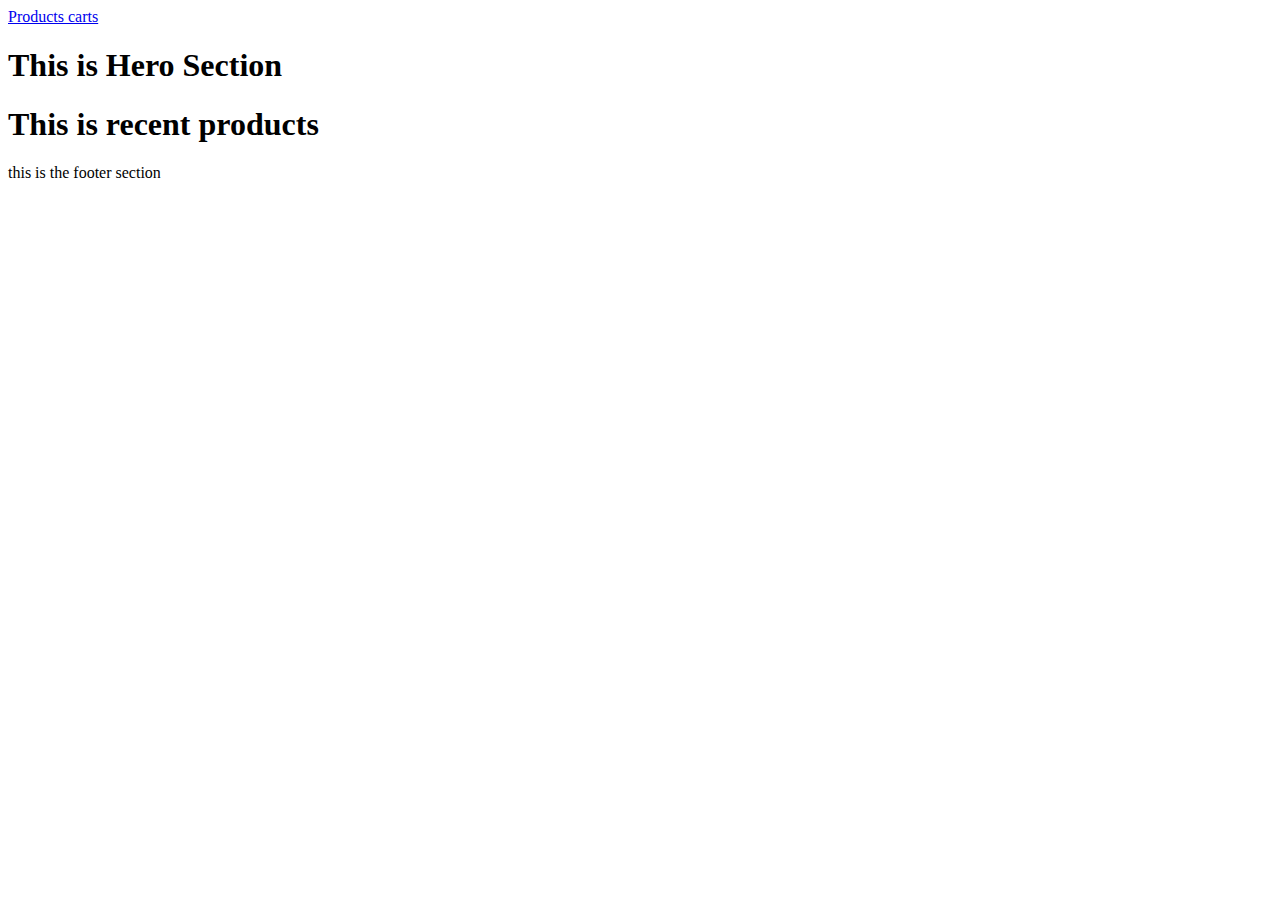
==== index.html @ 3f0049f1 "first commit" ====
<DOCTYPE html>
<html>
                    <head>
                           <title> learning Html </title>
                    </head>
                     
                     <body>
                     <header>
                           <nav> 
                                <a href="products.html"> Products </a>
                                <a href="cart.html"> carts </a>
                           </nav>
                           </header>
                             <main>
                                   <section>
                                    <h1> This is Hero Section </h1>
                            </Section> 
                            <section>
                            </section>
                                    <h1> This is recent products </h1>                            
                            </main>
                            <footer>
                                    <p> this is the footer section </p>

<body>
</body>
</html>
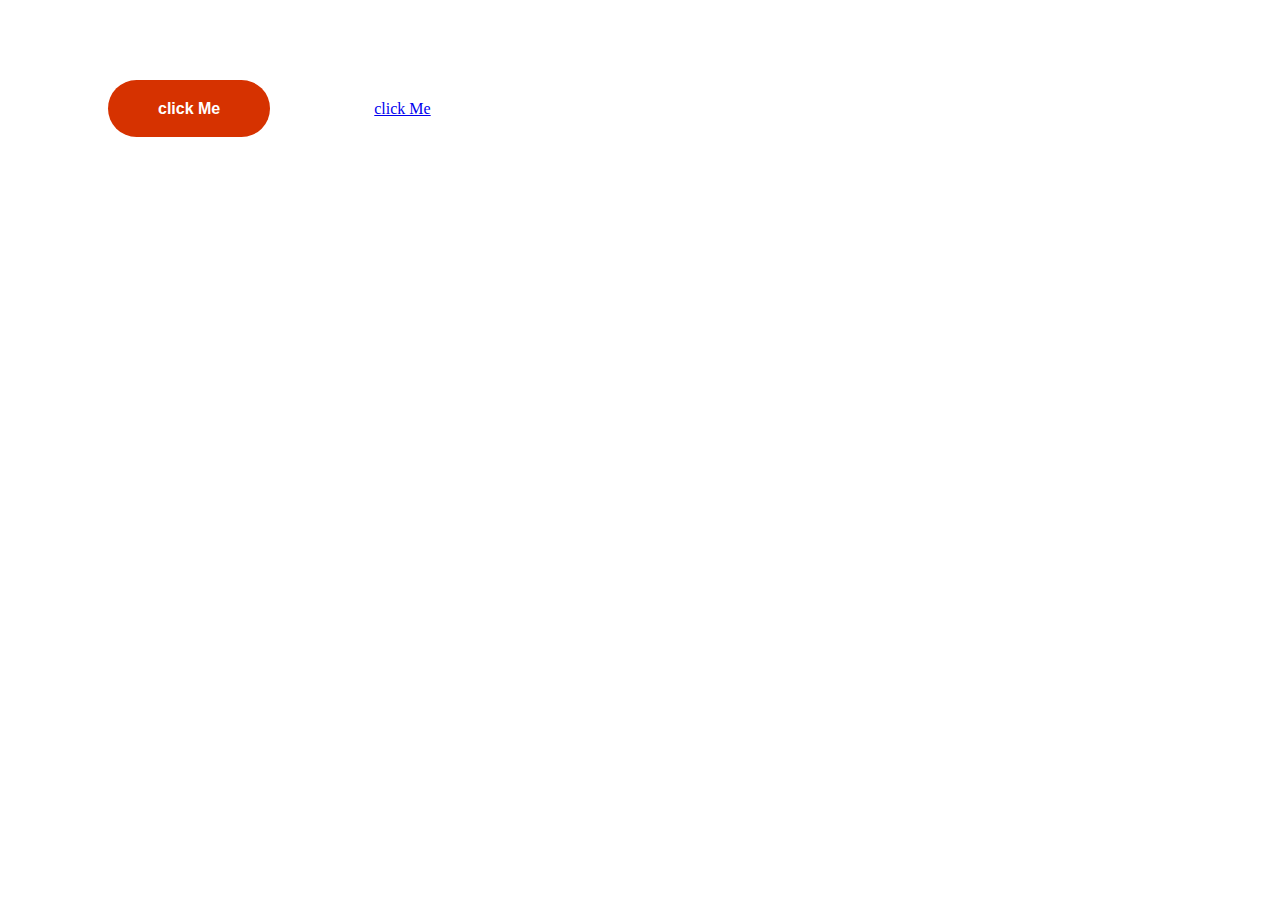
==== commit 0c83349a: "checkpoint file" ====
--- a/index.html
+++ b/index.html
@@ -1,27 +1,14 @@
 <DOCTYPE html>
 <html>
-                    <head>
-                           <title> learning Html </title>
-                    </head>
-                     
-                     <body>
-                     <header>
-                           <nav> 
-                                <a href="products.html"> Products </a>
-                                <a href="cart.html"> carts </a>
-                           </nav>
-                           </header>
-                             <main>
-                                   <section>
-                                    <h1> This is Hero Section </h1>
-                            </Section> 
-                            <section>
-                            </section>
-                                    <h1> This is recent products </h1>                            
-                            </main>
-                            <footer>
-                                    <p> this is the footer section </p>
-
-<body>
-</body>
+        <head>
+          <title> learning Html </title>
+                    
+          <link rel="stylesheet" href="style.css"/>
+        </head>
+        
+        <body>
+                <div style="margin-bottom: 100px"></div>
+            <a href="#" class="click">click Me</a>
+            <a href="#" class="touch">click Me</a>
+  </body>
 </html>--- a/style.css
+++ b/style.css
@@ -0,0 +1,11 @@
+.click{
+       padding: 20px 50px;
+       border: none;
+       margin: 30px 100px 10px;
+       border-radius: 50px;
+       text-decoration: none;
+       color: #fff;
+       background-color: #d63200;
+       font-weight: 700;
+       font-family: Verdana, Geneva, Tahoma, sans-serif;
+} 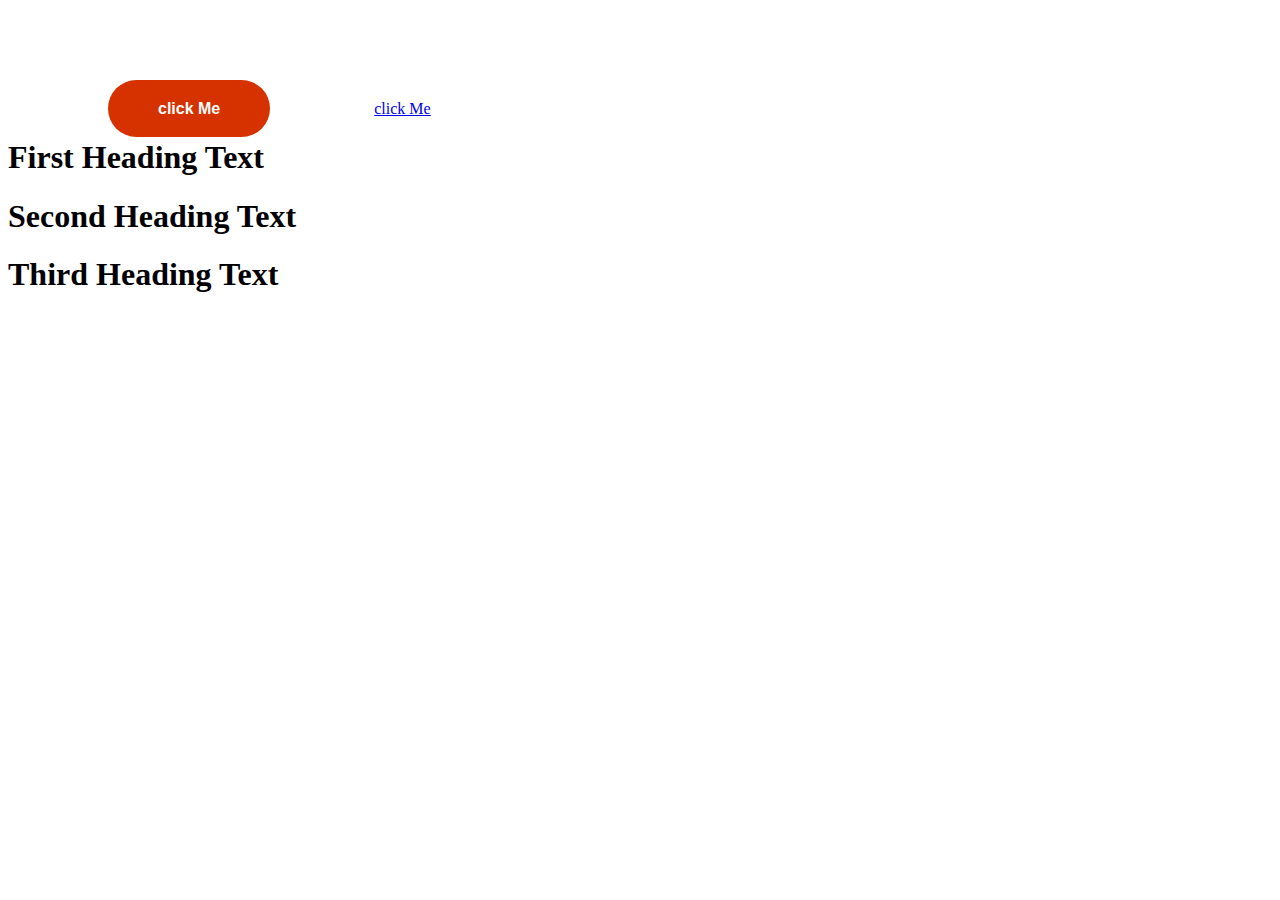
==== commit 94ec001b: "project_8" ====
--- a/index.html
+++ b/index.html
@@ -10,5 +10,13 @@
                 <div style="margin-bottom: 100px"></div>
             <a href="#" class="click">click Me</a>
             <a href="#" class="touch">click Me</a>
+           
+            <section class="container">
+              <section><h1>First Heading Text</h1></div>
+              <section><h1>Second Heading Text</h1></div>
+              <section><h1>Third Heading Text</h1></div> 
+                
+              </section>
+            </section>
   </body>
 </html>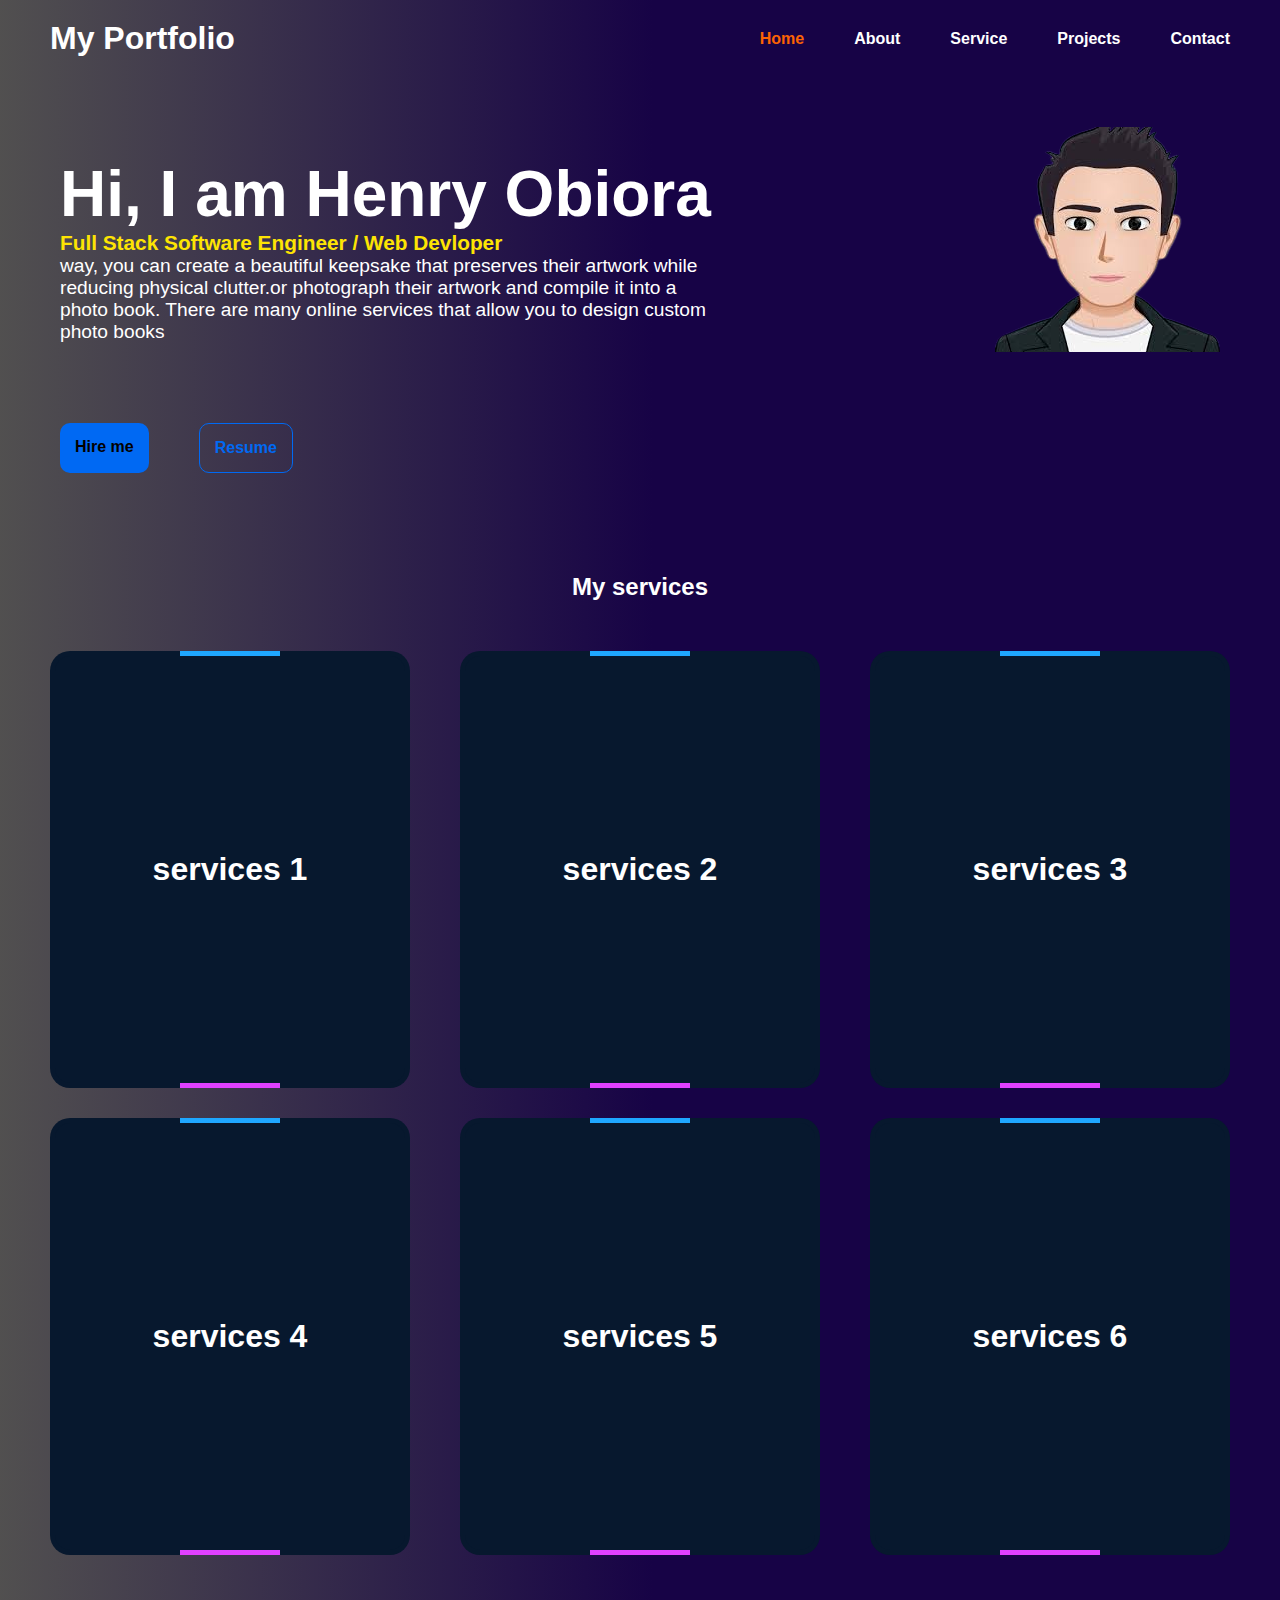
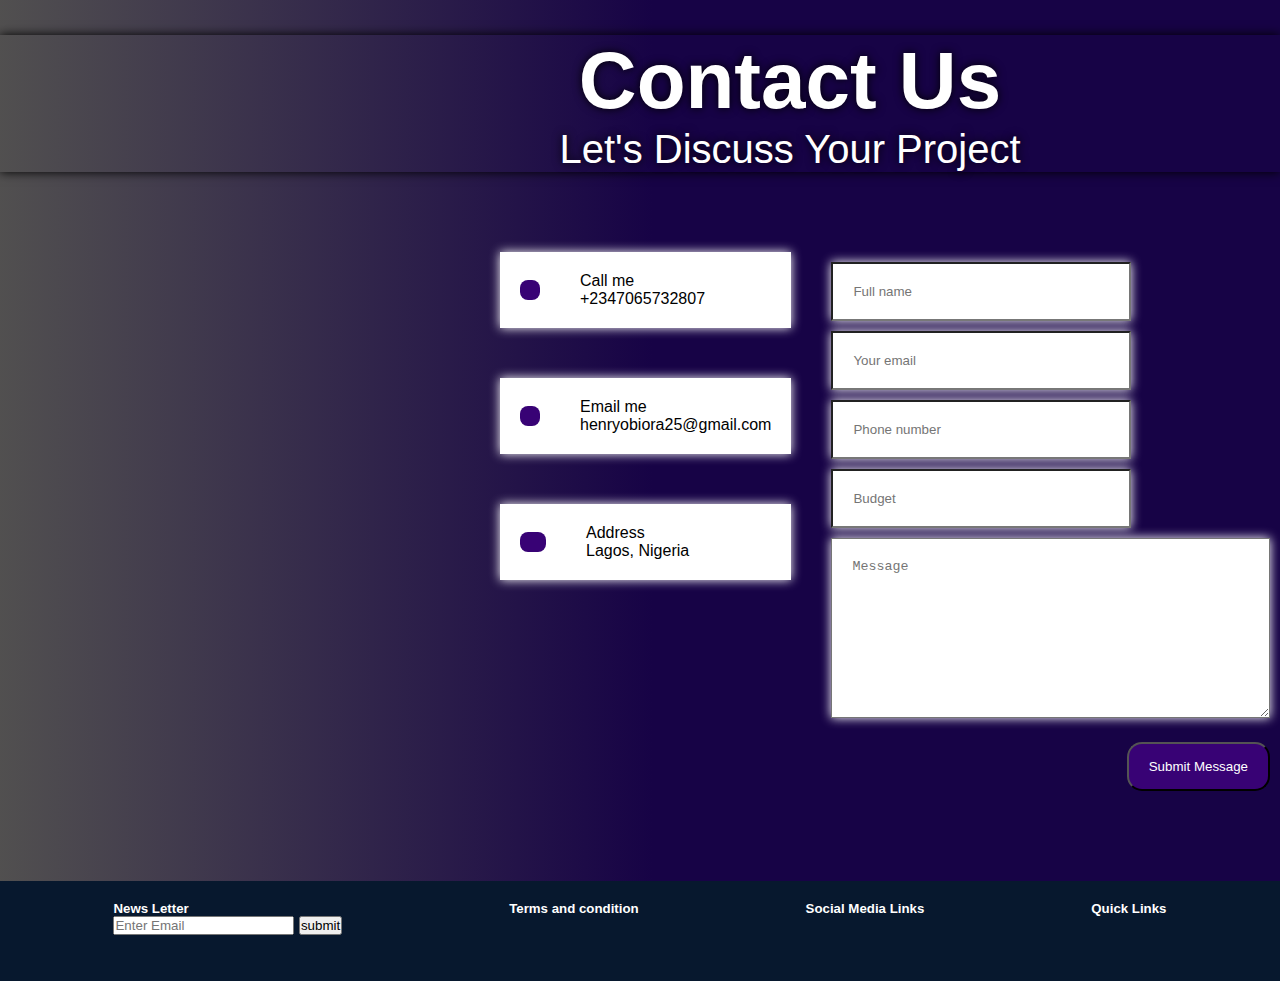
==== commit 2f6b9cf4: "Css portfolio" ====
--- a/index.html
+++ b/index.html
@@ -1,22 +1,153 @@
-<DOCTYPE html>
-<html>
-        <head>
-          <title> learning Html </title>
-                    
-          <link rel="stylesheet" href="style.css"/>
-        </head>
-        
-        <body>
-                <div style="margin-bottom: 100px"></div>
-            <a href="#" class="click">click Me</a>
-            <a href="#" class="touch">click Me</a>
-           
-            <section class="container">
-              <section><h1>First Heading Text</h1></div>
-              <section><h1>Second Heading Text</h1></div>
-              <section><h1>Third Heading Text</h1></div> 
-                
-              </section>
-            </section>
-  </body>
-</html>+<!DOCTYPE html>
+<html lang="en">
+  <head>
+    <meta charset="UTF-8" />
+    <meta name="viewport" content="width=device-width, initial-scale=1.0" />
+    <title>My Portfolio</title>
+    <link rel="stylesheet" href="lib/stylesheeet/style.css" />
+
+    <link rel="stylesheet" href="https://cdnjs.cloudflare.com/ajax/libs/font-awesome/6.5.2/css/all.min.css" integrity="sha512-SnH5WK+bZxgPHs44uWIX+LLJAJ9/2PkPKZ5QiAj6Ta86w+fsb2TkcmfRyVX3pBnMFcV7oQPJkl9QevSCWr3W6A==" crossorigin="anonymous" referrerpolicy="no-referrer" />
+    
+
+  </head>
+  <body>
+    <!-- Head section start-->
+    <header>
+      <nav class="navbar">
+        <div class="nav-logo">
+          <a href="#"><h1 class="logo">My Portfolio</h1></a>
+        </div>
+        <div class="nav-items">
+          <ul>
+            <li><a href="#" class="active">Home</a></li>
+            <li><a href="#">About</a></li>
+            <li><a href="#">Service</a></li>
+            <li><a href="#">Projects</a></li>
+            <li><a href="#">Contact</a></li>
+          </ul>
+        </div>
+      </nav>
+    </header>
+    <!-- Header section-->
+
+    <main>
+      <!-- Hero section start-->
+      <section class="hero-container">
+        <div class="hero-text">
+          <div class="intro">
+            <h1>Hi, I am Henry Obiora</h1>
+            <h5>Full Stack Software Engineer / Web Devloper</h5>
+          </div>
+
+          <div class="summary">
+            <p>
+              way, you can create a beautiful keepsake that preserves their
+              artwork while reducing physical clutter.or photograph their
+              artwork and compile it into a photo book. There are many online
+              services that allow you to design custom photo books
+            </p>
+          </div>
+          <div class="hero-btn">
+            <a href="" class="hire-btn"> Hire me</a>
+            <a href="" class="resume-btn">Resume</a>
+          </div>
+        </div>
+
+        <!-- Hero image div -->
+        <div class="hero-img">
+          <img src="lib/images/me.png" alt="developer_image" />
+        </div>
+    </section>
+      <!-- hero section end-->
+
+
+      <!-- services section starts -->
+      <section class="services-container">
+        <h2>My services</h2>
+        <div class="top-service">
+          <div class="card"><h1>services 1</h1></div>
+          <div class="card"><h1>services 2</h1></div>
+          <div class="card"><h1>services 3</h1></div>
+        </div>
+        <div class="bottom-service">
+          <div class="card"><h1>services 4</h1></div>
+          <div class="card"><h1>services 5</h1></div>
+          <div class="card"><h1>services 6</h1></div>
+        </div>
+      </section>
+
+      <section class="contact-container">
+        <div class="contact-text">
+          <h1>Contact Us</h1>
+          <p>Let's Discuss Your Project</p>
+        </div>
+
+        <div class="contact-intro">
+          <div class="contact-info">
+            <div class="contact-details">
+              <div class="contact-icon"><i class="fa-solid fa-phone"></i></div>
+              <p>Call me <br/>
+                +2347065732807
+              </p>
+            </div>
+            <div class="contact-details">
+              <div class="contact-icon"><i class="fa-solid fa-envelope"></i></div>
+              <p>Email me <br/>
+                henryobiora25@gmail.com
+              </p>
+            </div>
+            <div class="contact-details">
+              <div class="contact-address"><i class="fa-solid fa-location-dot"></i></div>
+              <p>
+                Address <br/>
+                Lagos, Nigeria
+              </p>
+            </div>
+          </div>
+
+
+          <div class="contact-form">
+            <div class="contact-btn">
+              <input type="text" placeholder="Full name"/>
+              <input type="email" placeholder="Your email"/>
+            </div>
+            <div class="contact-btn">
+              <input type="number" placeholder="Phone number"/>
+              <input type="text" placeholder="Budget"/>
+            </div>
+
+            <div class="contact-btn">
+              <textarea placeholder="Message" rols="4" cols="30"></textarea>
+              <input type="submit" value="Submit Message"/>
+            </div>
+          </div>
+        </div>
+      </section>
+
+    </main>
+ 
+
+   
+  
+  
+   <!-- footer section start -->
+    
+<footer>
+    <div>
+        <h5>News Letter</h5>
+<div>
+    <form>
+    <input placeholder="Enter Email"/>
+    <button>submit</button>
+</form>
+</div> 
+</div>
+<div><h5>Terms and condition</h5></div>
+<div>
+    <h5>Social Media Links</h5>
+    <a href="" class="fb-icon"><i class="fa-brands fa-facebook"></i></a>
+</div>
+<div><h5>Quick Links</h5> </div>
+</footer>
+ </body>
+</html>
--- a/lib/stylesheeet/style.css
+++ b/lib/stylesheeet/style.css
@@ -0,0 +1,241 @@
+* {
+    margin: 0;
+    padding: 0;
+    box-sizing: border-box;
+}
+body {
+    font-family: sans-serif;
+    background: rgb(217,201,201);
+background: linear-gradient(90deg, rgba(14, 12, 12, 0.72) 0%, rgb(23, 3, 70) 51%);
+}
+
+/* navbar styling */ 
+.navbar {
+    display: flex;
+    justify-content: space-between;
+    align-items: center;
+    padding: 20px 50px;
+}
+.nav-items ul {
+    display: flex;
+    list-style-type: none;
+    gap: 50px;
+}
+.nav-items ul li a {
+    text-decoration: none;
+    font-weight: 700;
+    color: #fff;
+}
+.nav-logo a {
+    text-decoration: none;
+}
+.logo {
+    color: #fff;
+}
+.active {
+    color: #fd6303 !important;
+}
+/* hero section style */
+.hero-container {
+    display:flex;
+    justify-content: space-between;
+    padding: 50px 60px;
+}
+.intro h1 {
+    color: #fff;
+    font-size: 4rem;
+    font-weight: 700;
+    margin-top: 30px;
+    }
+    .intro h5 {
+        color: #fde403;
+        font-size: 1.3rem;
+        font-weight: 700;
+        margin-bottom: 40;
+    }
+    .summary {
+        color: #fff;
+        font-size: 1.2rem;
+        margin-bottom: 40px;
+        width: 70%;
+    }
+    .hero-btn{
+        display: flex;
+        gap: 50px;
+        margin-top: 80px;
+    }
+    .hire-btn,
+    .resume-btn {
+        text-decoration: none;
+        padding: 15px;
+        border-radius: 10px;
+        font-weight: 700;
+    }
+    .hire-btn{
+        background-color: #0069f3;
+        color: #030000;
+    }
+    .resume-btn{
+        border: 1px solid#0069f3;
+        color: #0069f3;
+    }
+    
+    /* services section styling*/
+    .services-container h2 {
+        text-align: center;
+        color: #fff;
+        font-weight: 600;
+        margin-bottom: 50px;
+        margin-top: 50px;
+    }
+    .top-service,
+    .bottom-service {
+        color: #fff;
+        display: flex;
+        justify-content: space-around;
+        align-items: center;
+        margin-bottom: 30px;
+        gap: 50px;
+        padding: 0px 50px;
+    }
+.card {
+    width: 100%;
+    height: 100%;
+    background-color: #07182e;
+    position: relative;
+    display: flex;
+    overflow: hidden;
+    place-content: center;
+    place-items: center;
+    border-radius: 20px;
+    padding: 200px 50px;
+}
+
+
+.card h1 {
+    font-size: 2rem;
+    z-index: 1;
+}
+.card::before {
+    content: "";
+    position: absolute;
+    width: 100px;
+    background: linear-gradient(180deg, rgb(0, 183, 255), rgb(255, 48, 255));
+    height: 130%;
+    animation: animate 4s linear infinite;
+    transition: all 0.3s linear;
+}
+.card::after{
+    content: "";
+    position: absolute;
+    background-color: #07182e;
+    inset: 5px;
+    border-radius: 15px;
+}
+
+@keyframes animate {
+    from {
+    transform: rotate(0deg);
+}
+
+to {
+    transform: rotate(360deg);
+ }
+}
+/* contact section styling*/
+
+
+/* footer styling stars */
+footer{
+    color: #fff;
+    display: flex;
+    justify-content: space-around;
+    height: 100px;
+    padding: 20px 30px;
+    margin-top: 80px;
+    background-color: #07182e;
+}
+.fb-icon {
+    text-decoration: none;
+    color: #fff;
+    font-size: 20px;
+}
+
+.contact-container {
+    justify-content: center;
+    margin-top: 80px;
+}
+.contact-text {
+    margin-bottom: 80px;
+    padding-left: 300px;
+    font-size: 40px;
+    text-align:center;
+    color: #fff;
+    box-shadow: 0px 0px 10px #020202;
+    text-shadow:0px 0px 10px #020202;
+}
+.contact-intro {
+    gap: 50px;
+    padding-left: 500px;
+}
+
+.contact-intro {
+    display: flex;
+    gap: 30px;
+}
+
+.contact-details {
+    display: flex;
+    gap: 40px;
+    margin-bottom: 50px;
+    align-items: center;
+    color: black;
+    background-color: #fff;
+    padding: 20px;
+    box-shadow: 0px 0px 10px #fff;
+}
+.contact-icon{
+    background-color: #380275;
+    color: #fff;
+    padding: 10px;
+    border-radius: 8px;
+}
+
+.contact-address {
+    background-color: #380275;
+    color: #fff;
+    padding: 10px 13px;
+    border-radius: 8px;
+    
+}
+.contact-form{
+   
+    color: #fff;
+    padding: 10px;
+    border-radius: 8px;
+}
+
+input[type=text], input[type=email], input[type=number] {
+    width: 300px;
+    padding: 20px;
+    margin-bottom: 10px;
+    box-shadow: 0px 0px 10px #fff;
+}
+
+textarea {
+    width: 100%;
+    height: 180px; 
+    margin-bottom: 20px;
+    padding: 20px;
+    box-shadow: 0px 0px 10px #fff;
+}
+
+input[type=submit] {
+    padding: 15px 20px;
+    float: right;
+    background-color: #380275;
+    color:#fff;
+    border-radius: 15px;
+}
+
+
